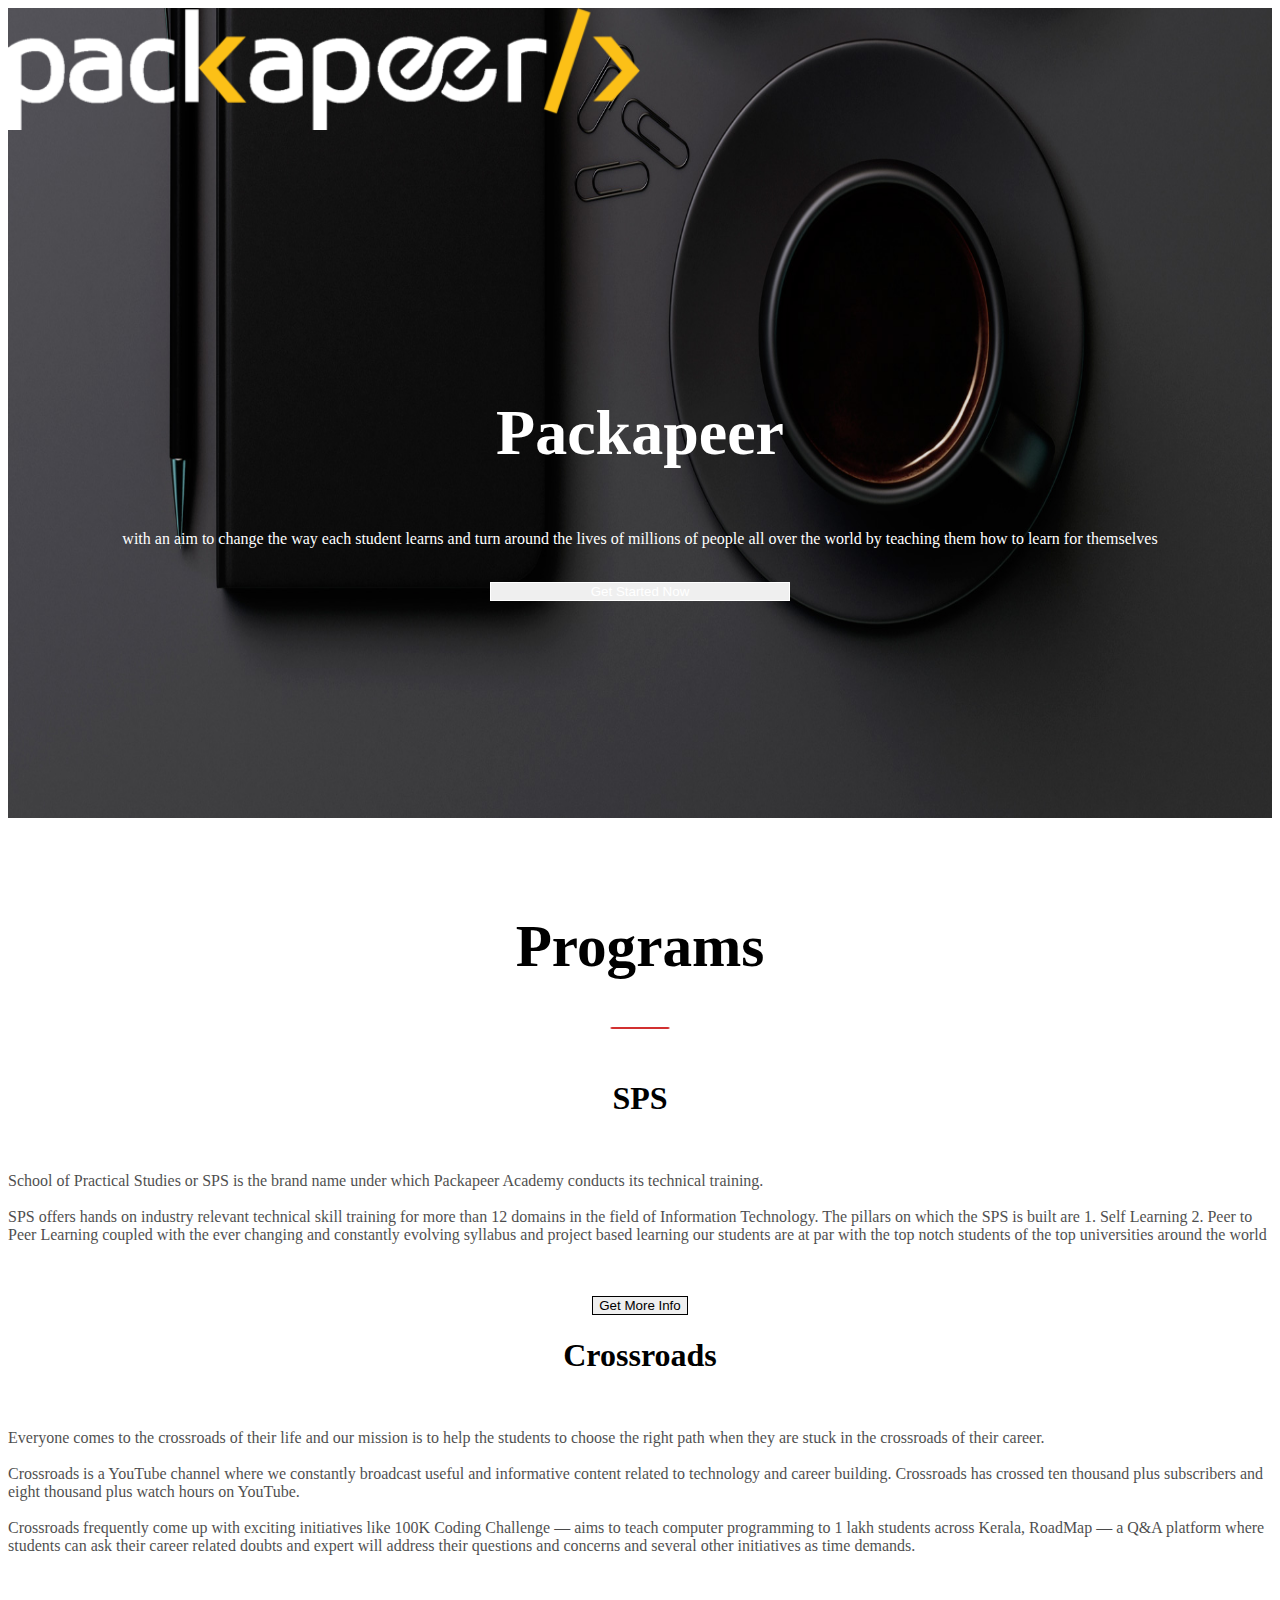
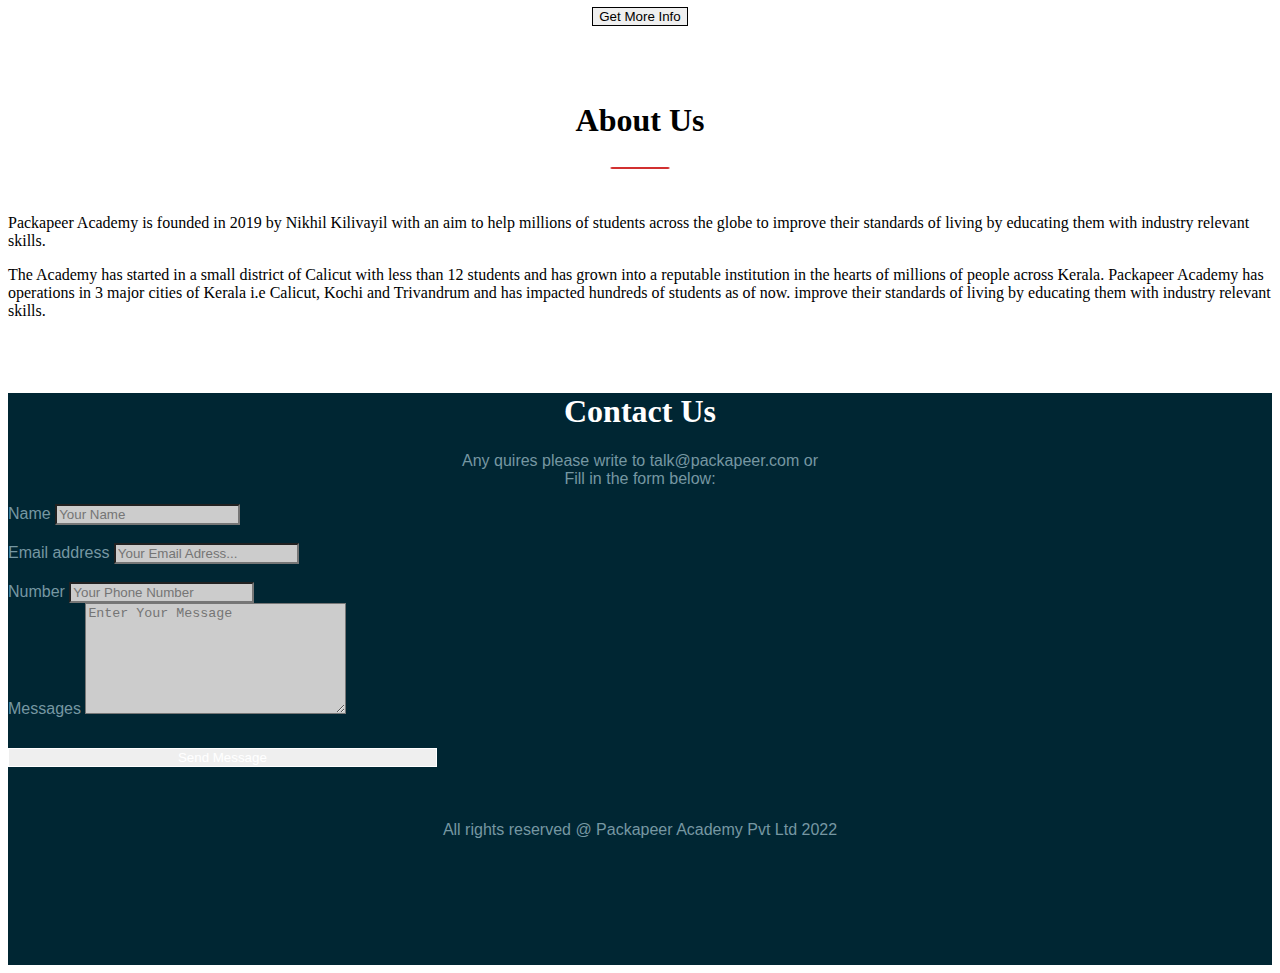
==== index.html @ a9558480 "clone" ====
<!DOCTYPE html>
<html lang="en">

<head>
    <meta charset="UTF-8">
    <meta http-equiv="X-UA-Compatible" content="IE=edge">
    <meta name="viewport" content="width=device-width, initial-scale=1.0">
    <link href="https://cdn.jsdelivr.net/npm/bootstrap@5.1.3/dist/css/bootstrap.min.css" rel="stylesheet"
        integrity="sha384-1BmE4kWBq78iYhFldvKuhfTAU6auU8tT94WrHftjDbrCEXSU1oBoqyl2QvZ6jIW3" crossorigin="anonymous">
    <link rel="stylesheet" href="styles.css">
    <title>Packapeer|Clone</title>
</head>

<body>
    <div class="img-fluid" id="start">
        <nav class="navbar navbar-expand-lg navbar-dark shadow-5-strong">

            <div class="container-fluid">

                <a class="navbar-brand" href="#"><img src="whitelogo.png" class="img-fluid" width="50%" alt=""></a>
            </div>
        </nav>





        <div class="container" id="middle">
            <div class="row" id="midrow">
                <div class="col-md-8">
                    <h1 id="pack">Packapeer</h1>
                    <p id="text">
                        with an aim to change the way each student learns and turn around
                        the lives of millions of people all over the world by teaching them
                        how to learn for themselves
                    </p>

                    <button class="btn" id="btn1">
                        Get Started Now
                    </button>
                </div>

            </div>

        </div>

    </div>

    <div class="container">
        <div class="row">
            <div class="col-md-12 ">
                <br><br><br>
                <center>
                    <h1 id="programs">Programs</h1>
                    <img style="width: 3.7rem; height: 1rem;" src="remove.png" alt="">
                </center><br>
            </div>
            <div class="col-md-5 ms-auto me-auto p-5 border border-dark text-left h-25">
                <center>
                    <h1>SPS</h1>
                </center>
                <br>
                <p class="lh-md fonts">
                    School of Practical Studies or SPS is the brand name under which Packapeer Academy conducts its
                    technical training. <br><br>

                    SPS offers hands on industry relevant technical skill training for more than 12 domains in the field
                    of Information Technology. The pillars on which the SPS is built are 1. Self Learning 2. Peer to
                    Peer Learning coupled with the ever changing and constantly evolving syllabus and project based
                    learning our students are at par with the top notch students of the top universities around the
                    world
                </p><br><br>
                <center><button class="btn btn-white buttons">Get More Info</button></center>
            </div>

            <div class="col-md-5 ms-auto p-5 me-auto border border-dark text-left">
                <center>
                    <h1>Crossroads</h1>
                </center>
                <br>
                <p class="lh-md fonts">
                    Everyone comes to the crossroads of their life and our mission is to help the students to choose the
                    right path when they are stuck in the crossroads of their career.<br><br>

                    Crossroads is a YouTube channel where we constantly broadcast useful and informative content related
                    to technology and career building. Crossroads has crossed ten thousand plus subscribers and eight
                    thousand plus watch hours on YouTube.
                    <br><br>
                    Crossroads frequently come up with exciting initiatives like 100K Coding Challenge — aims to teach
                    computer programming to 1 lakh students across Kerala, RoadMap — a Q&A platform where students can
                    ask their career related doubts and expert will address their questions and concerns and several
                    other initiatives as time demands.
                </p>
                <br><br>
                <center><button class="btn btn-white buttons">Get More Info</button></center>
            </div>


        </div>

    </div>

    <div class="container">
        <div class="row">
            <div class="col-md-12 ">
                <br><br><br>
                <center>
                    <h1>About Us</h1>
                    <img style="width: 3.7rem; height: 1rem;" src="remove.png" alt="">
                </center><br>
            </div>
            <div class="col-md-6  text-left h-25">

                <p class="lh-md">
                    Packapeer Academy is founded in 2019 by Nikhil Kilivayil with an aim to help millions of students
                    across the globe to improve their standards of living by educating them with industry relevant
                    skills.
                </p>
            </div>


            <div class="col-md-6  text-left h-25">

                <p class="lh-md">
                    The Academy has started in a small district of Calicut with less than 12 students and has grown into
                    a reputable institution in the hearts of millions of people across Kerala. Packapeer Academy has
                    operations in 3 major cities of Kerala i.e Calicut, Kochi and Trivandrum and has impacted hundreds
                    of students as of now. improve their standards of living by educating them with industry relevant
                    skills.
                </p>
            </div>

        </div>
        <br><br>
    </div>


    <div class="last">
        <div class="container">
            <div class="row">
                <div class="col-md-12">
                    <center>
                        <h1>Contact Us</h1>
                        <p class="last1">Any quires please write to talk@packapeer.com or <br>
                            Fill in the form below:
                        </p>
                    </center>
                </div>

                <div class="col-md-12 last2">
                    <form id="messageform" name="eform" action="#" onsubmit="return ValidationForm()">
                        <div class="row">
                            <div class="col-md-6 col-lg-6 col-xl-6">
                                <label for="name" class="form-label">Name</label>
                                <input name="username" type="text" id="name" class="form-control" placeholder="Your Name">
                                <br><br>
                                <label for="exampleInputEmail1" class="form-label">Email address</label>
                                <input name="useremail" type="text" class="form-control" id="exampleInputEmail1"
                                     placeholder="Your Email Adress...">
                                <br><br>
                                <label class="form-label" for="typeNumber">Number</label>
                                <input name="usernumber" type="tel" id="typeNumber" class="form-control"
                                    placeholder="Your Phone Number">
                            </div>
                            <div class="col-md-6 col-lg-6 col-xl-6">
                                <label for="message" class="form-label">Messages</label>
                                <textarea name="usermessage" id="meesage" class="form-control" cols="30" rows="7"
                                 placeholder="Enter Your Message"></textarea>
                                <br><br>
                                <button type="submit" class="btn" id="btn2">Send Message</button>
                            </div>

                        </div>
                    </form>

                </div>


            </div>
        </div>
        <br>
    </div>

    <div class="foott">
        <br><br>

        All rights reserved @ Packapeer Academy Pvt Ltd 2022
        <br><br>
    </div>


    <script src="https://cdn.jsdelivr.net/npm/@popperjs/core@2.10.2/dist/umd/popper.min.js"
        integrity="sha384-7+zCNj/IqJ95wo16oMtfsKbZ9ccEh31eOz1HGyDuCQ6wgnyJNSYdrPa03rtR1zdB"
        crossorigin="anonymous"></script>
    <script src="https://cdn.jsdelivr.net/npm/bootstrap@5.1.3/dist/js/bootstrap.min.js"
        integrity="sha384-QJHtvGhmr9XOIpI6YVutG+2QOK9T+ZnN4kzFN1RtK3zEFEIsxhlmWl5/YESvpZ13"
        crossorigin="anonymous"></script>
        <script src="https://code.jquery.com/jquery-3.6.0.js"
        integrity="sha256-H+K7U5CnXl1h5ywQfKtSj8PCmoN9aaq30gDh27Xc0jk=" crossorigin="anonymous"></script>
        <script src="script.js"></script>
</body>

</html>
---- styles.css ----
#start{
    width: 100%;
    height: 90vh;
    background-image: url(header.jpeg);
    background-repeat: no-repeat;
    background-size: 100% 100%;
    max-width: 100%;
    box-sizing: border-box;
    
}
body{
    font-family: initial;
}
#middle{
    padding-top: 15vh;
    text-align: center;
    justify-content: center;
    align-items: center;
}
#pack{
    font-size: 4rem;
}
#text{
    padding-top: 2vh;
    padding-bottom: 2vh;
}

#middle div{
    color: white;
}

#midrow{
    margin-top: 10%;
    text-align: center;
    justify-content: center;
}
#programs{
    font-size: 3.7rem;
}
.fonts{
    font-weight: lighter;
    opacity: 70%;
}
#btn1{
    color: white;
    border: 1px solid white;
    width: 300px;
    transition: 1.1s;
}
#btn1:hover{
    transform: scale(1.1);
    background-color: white;
    color: black;
}
.buttons{
    border: solid 0.1rem;
    color: black;
}
.buttons:hover{
    background-color: black;
    color: white;
}
#middle1{
    text-align: center;   
}

.last{
    background-color: #002633;
}

.last h1{
    color: white;
}

.last1{
    font-family: -apple-system,BlinkMacSystemFont,"Segoe UI",Roboto,"Helvetica Neue",Arial,"Noto Sans",sans-serif,"Apple Color Emoji","Segoe UI Emoji","Segoe UI Symbol","Noto Color Emoji";
    color: #7697A2;
  
}
.last2{
    font-family: -apple-system,BlinkMacSystemFont,"Segoe UI",Roboto,"Helvetica Neue",Arial,"Noto Sans",sans-serif,"Apple Color Emoji","Segoe UI Emoji","Segoe UI Symbol","Noto Color Emoji";
    color: #7697A2;
    
}
#btn2{
    color: white;
    border: 1px solid white;
    width: 33.5vw;
    transition: .5s;
    margin-top: 1%;
}
#btn2:hover{
    transform: scale(1);
    background-color: #20c997;

}
.foott{
    color: #7697A2; 
    
    font-family:-apple-system,BlinkMacSystemFont,"Segoe UI",Roboto,"Helvetica Neue",Arial,"Noto Sans",sans-serif,"Apple Color Emoji","Segoe UI Emoji","Segoe UI Symbol","Noto Color Emoji" ;
    justify-content: center;
    text-align: center;
    background-color: #002633;
    width: auto;
    height: 20vh;
}
#typeNumber{
    background-color:#cccccc;
}
#exampleInputEmail1{
    background-color:#cccccc;
}
#name{
    background-color:#cccccc;
}
#meesage{
    background-color:#cccccc;
}
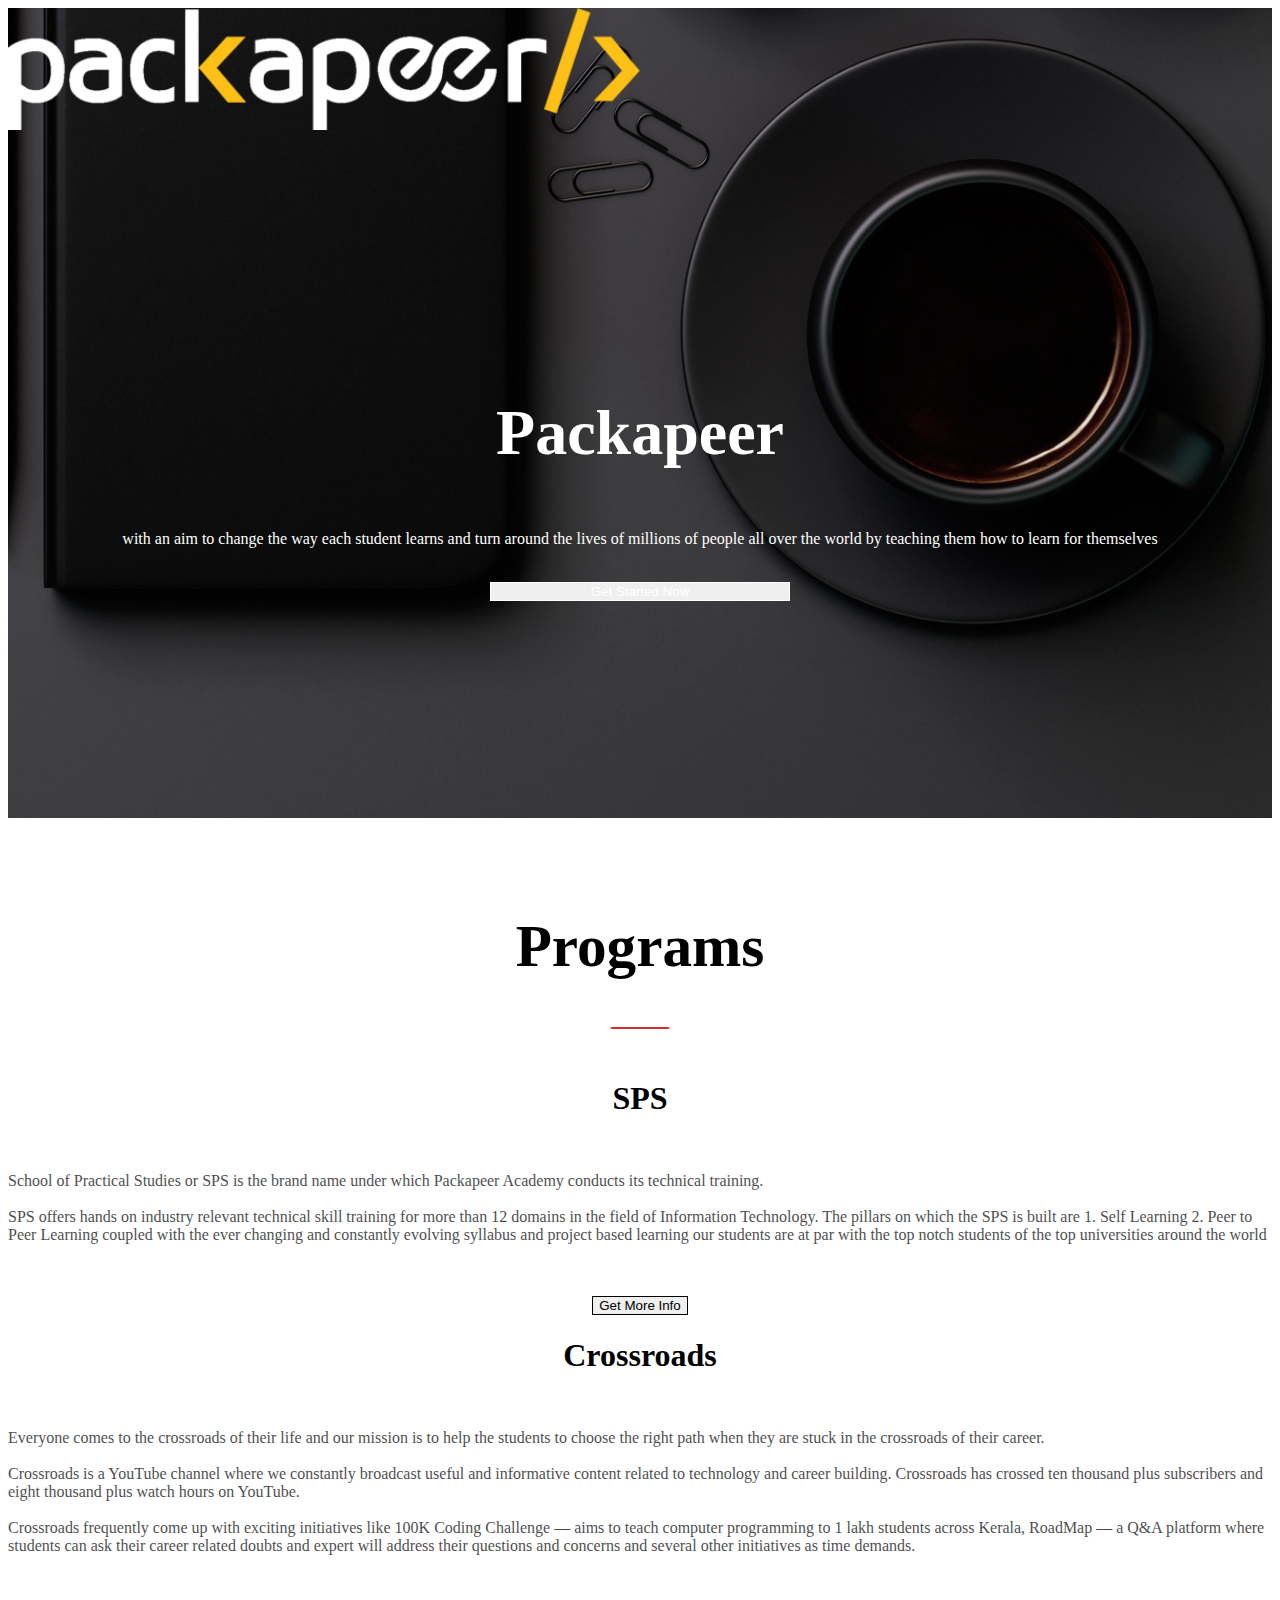
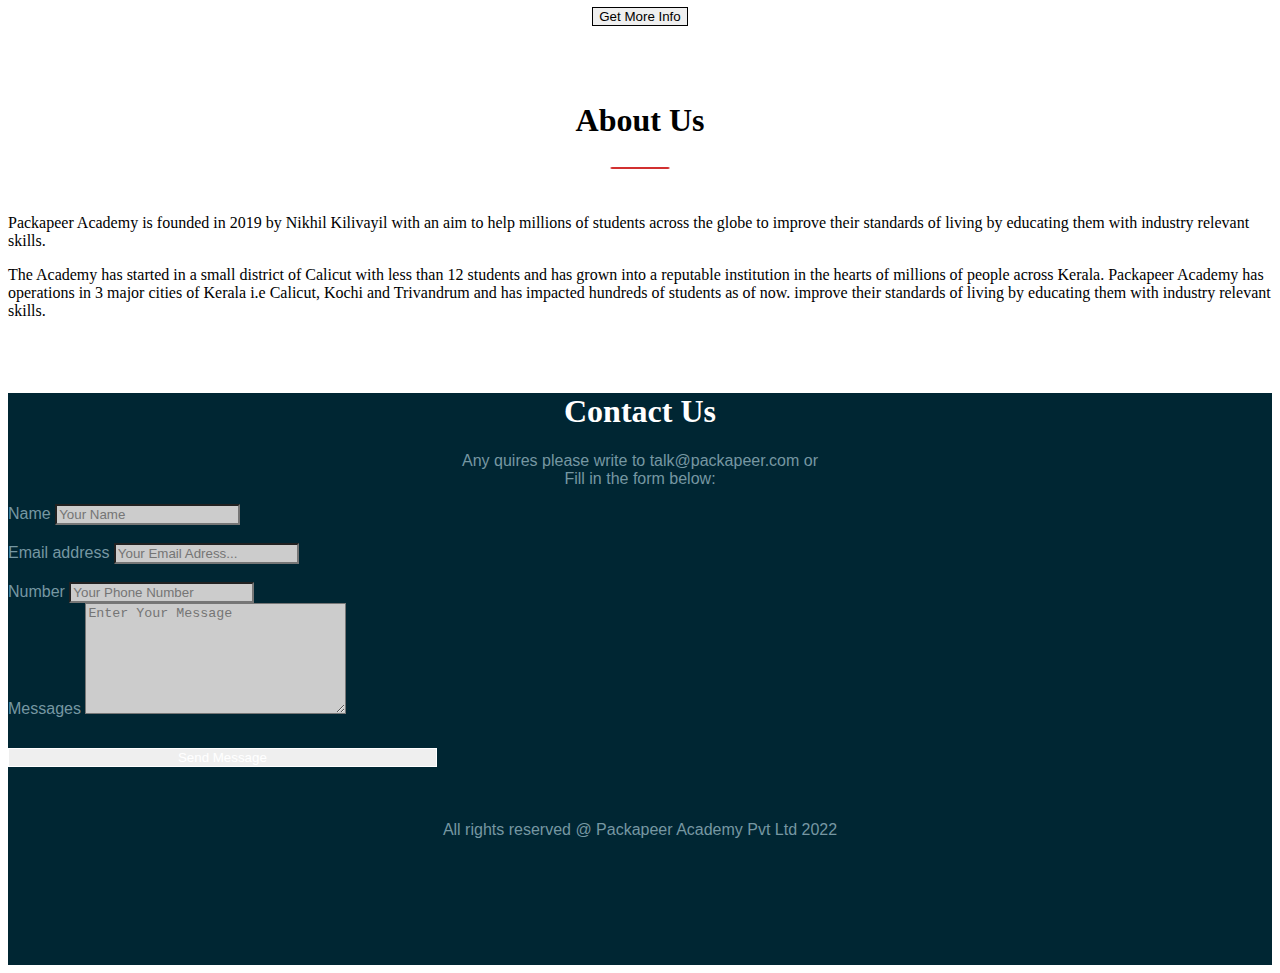
==== commit dae1af41: "updaed again" ====
--- a/index.html
+++ b/index.html
@@ -8,7 +8,7 @@
     <link href="https://cdn.jsdelivr.net/npm/bootstrap@5.1.3/dist/css/bootstrap.min.css" rel="stylesheet"
         integrity="sha384-1BmE4kWBq78iYhFldvKuhfTAU6auU8tT94WrHftjDbrCEXSU1oBoqyl2QvZ6jIW3" crossorigin="anonymous">
     <link rel="stylesheet" href="styles.css">
-    <title>Packapeer|Clone</title>
+    <title>Packapeer | Clone</title>
 </head>
 
 <body>
@@ -17,7 +17,7 @@
 
             <div class="container-fluid">
 
-                <a class="navbar-brand" href="#"><img src="whitelogo.png" class="img-fluid" width="50%" alt=""></a>
+                <a class="navbar-brand" href="index.html"><img src="whitelogo.png" class="img-fluid" width="50%" alt="PACKAPEER"></a>
             </div>
         </nav>
 
@@ -35,8 +35,8 @@
                         how to learn for themselves
                     </p>
 
-                    <button class="btn" id="btn1">
-                        Get Started Now
+                    <button class="btntxt btn" id="btn1">
+                         Get Started Now
                     </button>
                 </div>
 
@@ -52,7 +52,7 @@
                 <br><br><br>
                 <center>
                     <h1 id="programs">Programs</h1>
-                    <img style="width: 3.7rem; height: 1rem;" src="remove.png" alt="">
+                    <img style="width: 3.7rem; height: 1rem;" src="remove.png" alt="redline">
                 </center><br>
             </div>
             <div class="col-md-5 ms-auto me-auto p-5 border border-dark text-left h-25">
@@ -148,7 +148,7 @@
                 </div>
 
                 <div class="col-md-12 last2">
-                    <form id="messageform" name="eform" action="#" onsubmit="return ValidationForm()">
+                    <form id="messageform" name="eform" action="thanks.html" onsubmit="return ValidationForm()">
                         <div class="row">
                             <div class="col-md-6 col-lg-6 col-xl-6">
                                 <label for="name" class="form-label">Name</label>
--- a/styles.css
+++ b/styles.css
@@ -2,11 +2,10 @@
     width: 100%;
     height: 90vh;
     background-image: url(header.jpeg);
+    background-position: center;
     background-repeat: no-repeat;
-    background-size: 100% 100%;
-    max-width: 100%;
+    background-size: cover;
     box-sizing: border-box;
-    
 }
 body{
     font-family: initial;
@@ -24,7 +23,10 @@
     padding-top: 2vh;
     padding-bottom: 2vh;
 }
-
+.btntxt:hover{
+    text-decoration: underline;
+    color: black;
+}
 #middle div{
     color: white;
 }
@@ -45,7 +47,7 @@
     color: white;
     border: 1px solid white;
     width: 300px;
-    transition: 1.1s;
+    transition: .3s;
 }
 #btn1:hover{
     transform: scale(1.1);
@@ -57,6 +59,7 @@
     color: black;
 }
 .buttons:hover{
+    text-decoration: underline;
     background-color: black;
     color: white;
 }
@@ -115,4 +118,7 @@
 }
 #meesage{
     background-color:#cccccc;
+}
+#name{
+    background-color:#cccccc;
 }